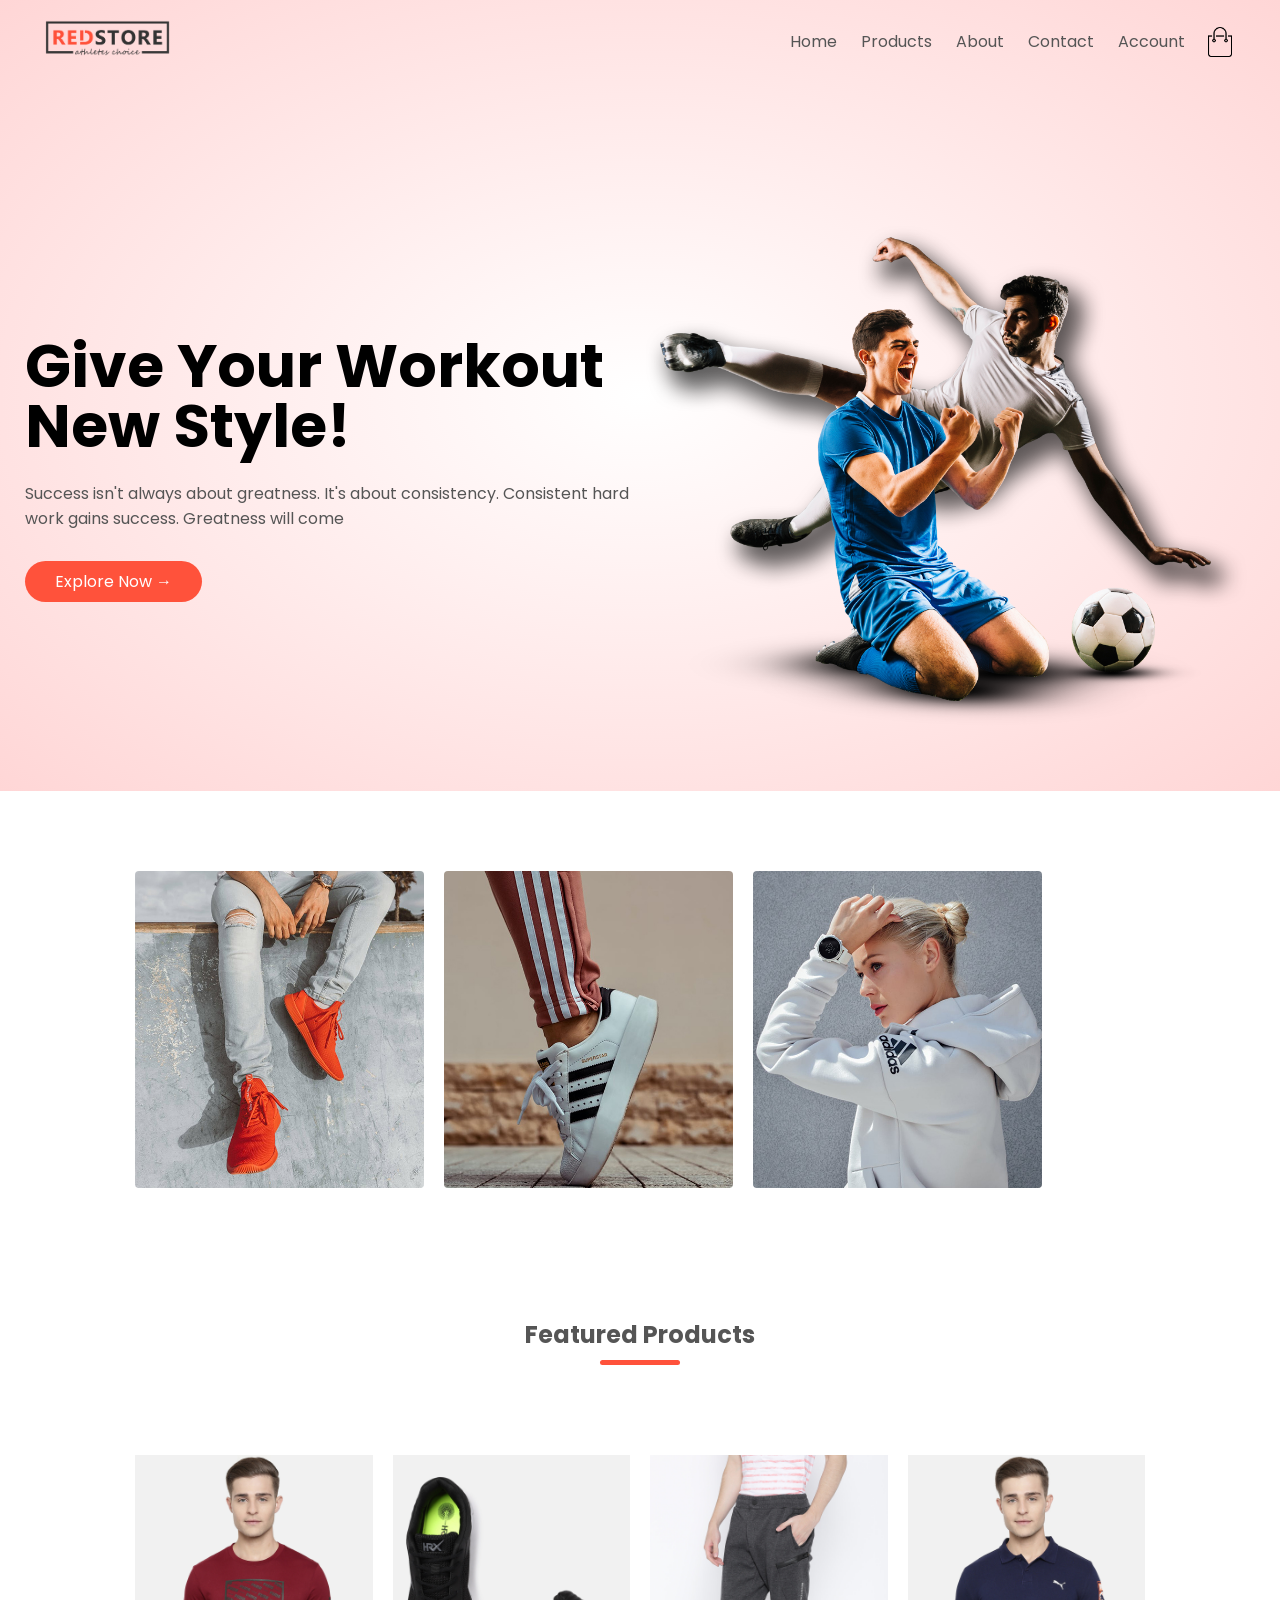
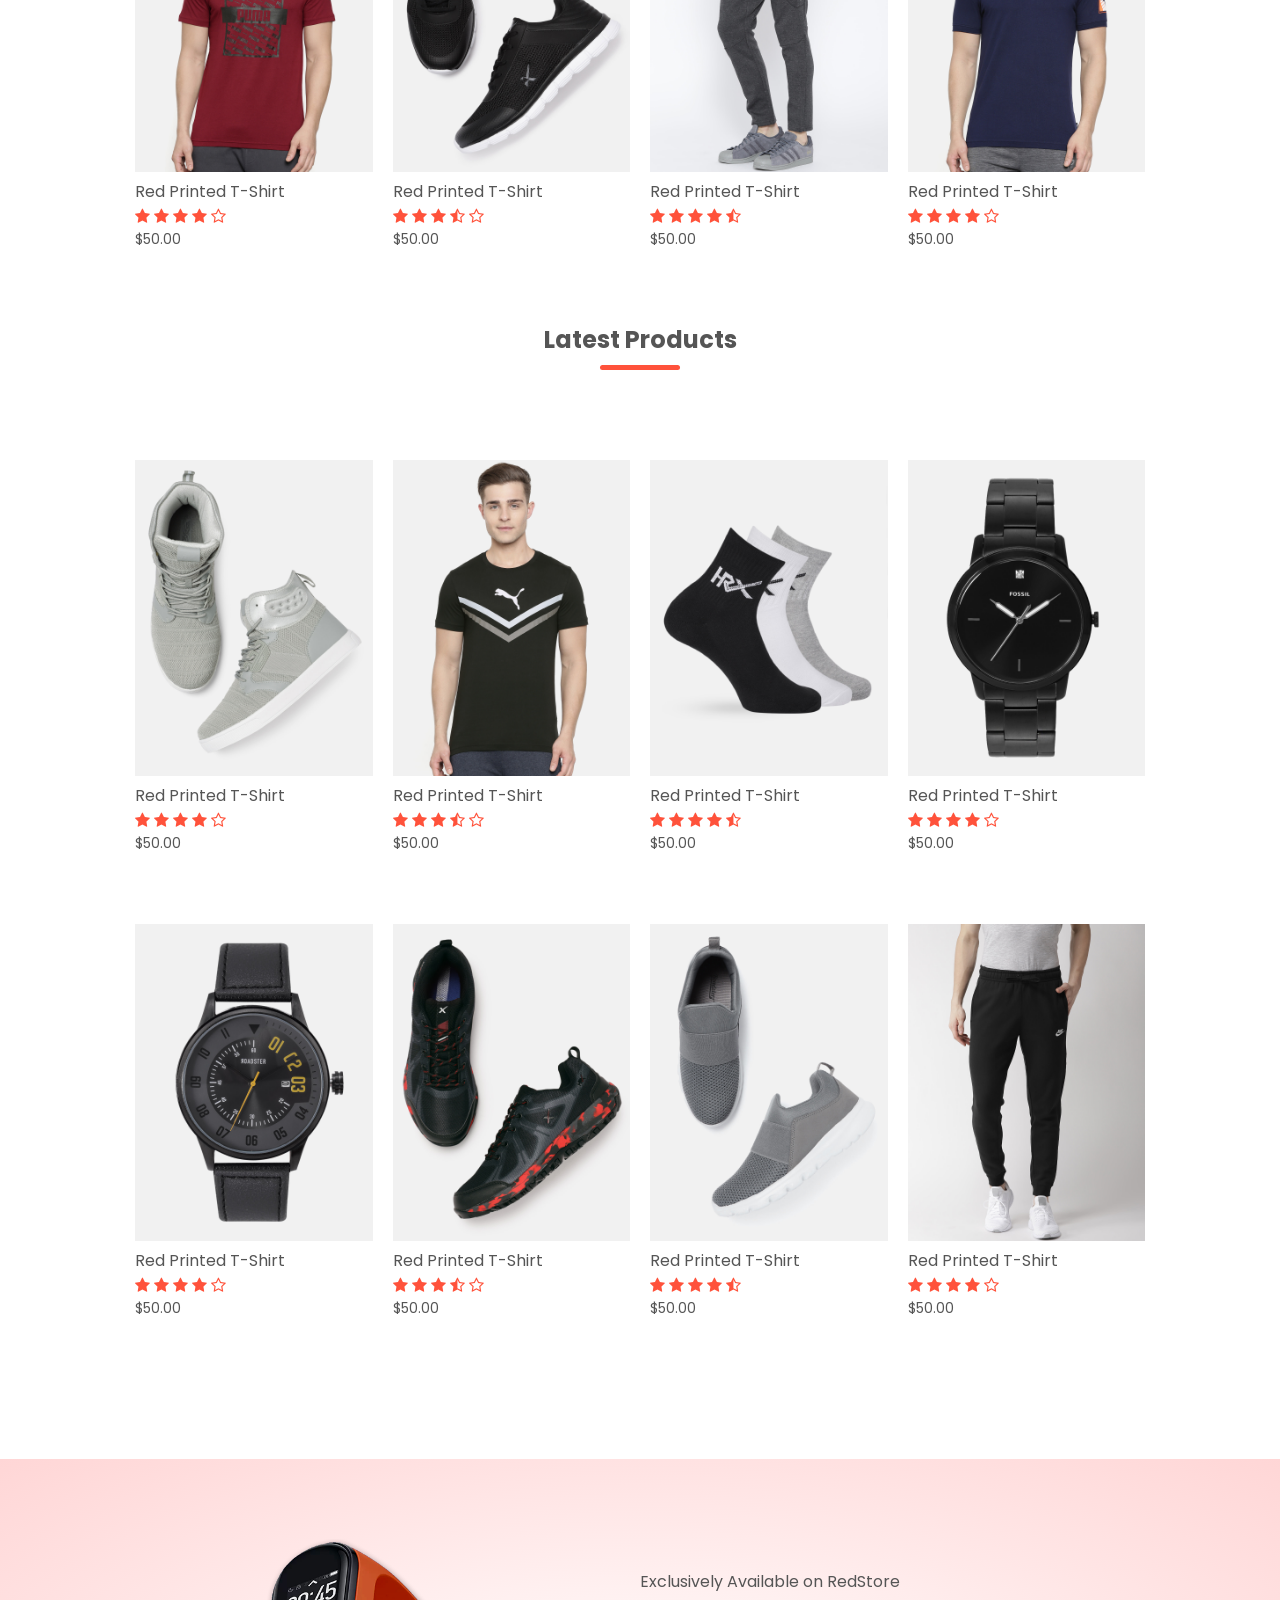
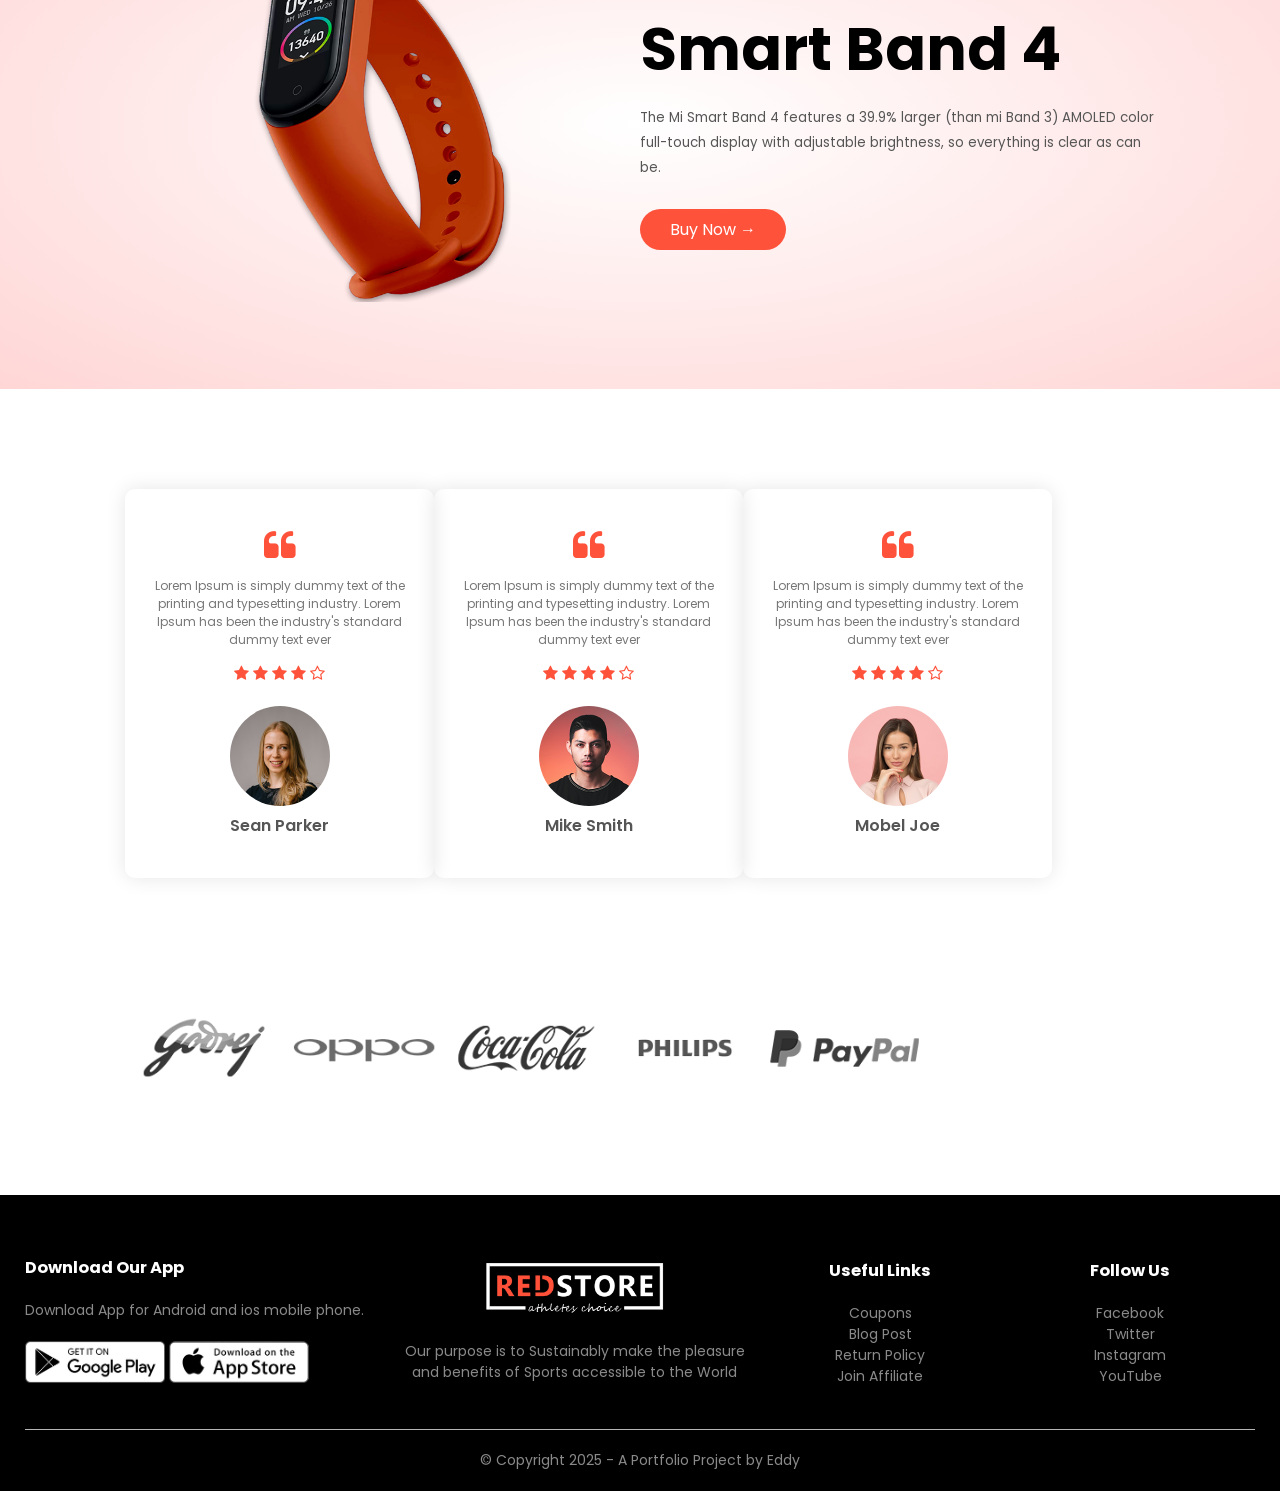
==== home.html @ 52238ee3 "first commit" ====
<!DOCTYPE html>
<html lang="en">
<head>
    <meta charset="UTF-8">
    <meta name="viewport" content="width=device-width, initial-scale=1.0">
    <title>Red Store | Home</title>
    <link rel="stylesheet" href="style.css">
    <link rel="stylesheet" href="https://fonts.googleapis.com/css2?family=Poppins:wght@300;400;500;600;700&display=swap">
    <link rel="stylesheet" href="https://stackpath.bootstrapcdn.com/font-awesome/4.7.0/css/font-awesome.min.css">
</head>
<body>
    <!----------Header---------------->
    <div class="header">
        <div class="container">
        <div class="navbar">
            <div class="logo">
                <img src="images/logo.png" alt="logo" width="125px">
            </div>

            <nav>
                <ul id="MenuItems">
                    <li><a href="home.html">Home</a></li>
                    <li><a href="products.html">Products</a></li>
                    <li><a href="about.html">About</a></li>
                    <li><a href="contact.html">Contact</a></li>
                    <li><a href="account.html">Account</a></li>
                </ul>
            </nav>
            <img src="images/cart.png" width="30px" height="30px">
            <img src="images/menu.png" class="menu-icon" onclick="menutoggle()">
        </div>
        <div class="row">
            <div class="col-2">
                <h1>Give Your Workout <br> New Style!</h1>
                <p>Success isn't always about greatness. It's about
                    consistency. Consistent hard work gains success. 
                    Greatness will come
                </p>
                <a href="" class="btn">Explore Now &#8594;</a>
            </div>
            <div class="col-2">
                <img src="images/image1.png" alt="">
            </div>
        </div>
        </div>
    </div>    

    <!----------Featured Categories--------->
    <div class="categories">
        <div class="small-container">
            <div class="row">
                <div class="col-3">
                    <img src="images/category-1.jpg">
                </div>
                <div class="col-3">
                    <img src="images/category-2.jpg">
                </div>
                <div class="col-3">
                    <img src="images/category-3.jpg"> 
                </div>
            </div>
        </div>    
    </div>

    <!----------Featured Products---------->
    <div class="small-container">
        <h2 class="title">Featured Products</h2>
        <div class="row">
            <div class="col-4">
                <img src="images/product-1.jpg">
                <h4>Red Printed T-Shirt</h4>
                <div class="rating">
                    <i class="fa fa-star"></i>
                    <i class="fa fa-star"></i>
                    <i class="fa fa-star"></i>
                    <i class="fa fa-star"></i>
                    <i class="fa fa-star-o"></i>
                </div>
                <p>$50.00</p>
            </div>
            <div class="col-4">
                <img src="images/product-2.jpg">
                <h4>Red Printed T-Shirt</h4>
                <div class="rating">
                    <i class="fa fa-star"></i>
                    <i class="fa fa-star"></i>
                    <i class="fa fa-star"></i>
                    <i class="fa fa-star-half-o"></i>
                    <i class="fa fa-star-o"></i>
                </div>
                <p>$50.00</p>
            </div>
            <div class="col-4">
                <img src="images/product-3.jpg">
                <h4>Red Printed T-Shirt</h4>
                <div class="rating">
                    <i class="fa fa-star"></i>
                    <i class="fa fa-star"></i>
                    <i class="fa fa-star"></i>
                    <i class="fa fa-star"></i>
                    <i class="fa fa-star-half-o"></i>
                </div>
                <p>$50.00</p>
            </div>
            <div class="col-4">
                <img src="images/product-4.jpg">
                <h4>Red Printed T-Shirt</h4>
                <div class="rating">
                    <i class="fa fa-star"></i>
                    <i class="fa fa-star"></i>
                    <i class="fa fa-star"></i>
                    <i class="fa fa-star"></i>
                    <i class="fa fa-star-o"></i>
                </div>
                <p>$50.00</p>
            </div>
        </div>

        <h2 class="title">Latest Products</h2>
        <div class="row">
            <div class="col-4">
                <img src="images/product-5.jpg">
                <h4>Red Printed T-Shirt</h4>
                <div class="rating">
                    <i class="fa fa-star"></i>
                    <i class="fa fa-star"></i>
                    <i class="fa fa-star"></i>
                    <i class="fa fa-star"></i>
                    <i class="fa fa-star-o"></i>
                </div>
                <p>$50.00</p>
            </div>
            <div class="col-4">
                <img src="images/product-6.jpg">
                <h4>Red Printed T-Shirt</h4>
                <div class="rating">
                    <i class="fa fa-star"></i>
                    <i class="fa fa-star"></i>
                    <i class="fa fa-star"></i>
                    <i class="fa fa-star-half-o"></i>
                    <i class="fa fa-star-o"></i>
                </div>
                <p>$50.00</p>
            </div>
            <div class="col-4">
                <img src="images/product-7.jpg">
                <h4>Red Printed T-Shirt</h4>
                <div class="rating">
                    <i class="fa fa-star"></i>
                    <i class="fa fa-star"></i>
                    <i class="fa fa-star"></i>
                    <i class="fa fa-star"></i>
                    <i class="fa fa-star-half-o"></i>
                </div>
                <p>$50.00</p>
            </div>
            <div class="col-4">
                <img src="images/product-8.jpg">
                <h4>Red Printed T-Shirt</h4>
                <div class="rating">
                    <i class="fa fa-star"></i>
                    <i class="fa fa-star"></i>
                    <i class="fa fa-star"></i>
                    <i class="fa fa-star"></i>
                    <i class="fa fa-star-o"></i>
                </div>
                <p>$50.00</p>
            </div>
        </div>
        <div class="row">
            <div class="col-4">
                <img src="images/product-9.jpg">
                <h4>Red Printed T-Shirt</h4>
                <div class="rating">
                    <i class="fa fa-star"></i>
                    <i class="fa fa-star"></i>
                    <i class="fa fa-star"></i>
                    <i class="fa fa-star"></i>
                    <i class="fa fa-star-o"></i>
                </div>
                <p>$50.00</p>
            </div>
            <div class="col-4">
                <img src="images/product-10.jpg">
                <h4>Red Printed T-Shirt</h4>
                <div class="rating">
                    <i class="fa fa-star"></i>
                    <i class="fa fa-star"></i>
                    <i class="fa fa-star"></i>
                    <i class="fa fa-star-half-o"></i>
                    <i class="fa fa-star-o"></i>
                </div>
                <p>$50.00</p>
            </div>
            <div class="col-4">
                <img src="images/product-11.jpg">
                <h4>Red Printed T-Shirt</h4>
                <div class="rating">
                    <i class="fa fa-star"></i>
                    <i class="fa fa-star"></i>
                    <i class="fa fa-star"></i>
                    <i class="fa fa-star"></i>
                    <i class="fa fa-star-half-o"></i>
                </div>
                <p>$50.00</p>
            </div>
            <div class="col-4">
                <img src="images/product-12.jpg">
                <h4>Red Printed T-Shirt</h4>
                <div class="rating">
                    <i class="fa fa-star"></i>
                    <i class="fa fa-star"></i>
                    <i class="fa fa-star"></i>
                    <i class="fa fa-star"></i>
                    <i class="fa fa-star-o"></i>
                </div>
                <p>$50.00</p>
            </div>
        </div>
    </div>

    <!-----------Offer---------->
    <div class="offer">
        <div class="small-container">
            <div class="row">
                <div class="col-2">
                    <img src="images/exclusive.png" class="offer-img">
                </div>
                <div class="col-2">
                    <p>Exclusively Available on RedStore</p>
                    <h1>Smart Band 4</h1>
                    <small>The Mi Smart Band 4 features a 39.9% larger (than mi Band 3) AMOLED color full-touch display with adjustable brightness, so everything is clear as can be.</small><br>
                    <a href="" class="btn">Buy Now &#8594</a>
                </div>
            </div>
        </div>
    </div>

    <!-----------Testimonial-->
    <div class="testimonial">
        <div class="small-container">
            <div class="row">
                <div class="col-3">
                    <i class="fa fa-quote-left"></i>
                    <p>Lorem Ipsum is simply dummy text of the printing and typesetting industry. Lorem Ipsum has been the industry's standard dummy text ever</p>
                    <div class="rating">
                        <i class="fa fa-star"></i>
                        <i class="fa fa-star"></i>
                        <i class="fa fa-star"></i>
                        <i class="fa fa-star"></i>
                        <i class="fa fa-star-o"></i>
                    </div>
                    <img src="images/user-1.png">
                    <h3>Sean Parker</h3>
                </div>
                <div class="col-3">
                    <i class="fa fa-quote-left"></i>
                    <p>Lorem Ipsum is simply dummy text of the printing and typesetting industry. Lorem Ipsum has been the industry's standard dummy text ever</p>
                    <div class="rating">
                        <i class="fa fa-star"></i>
                        <i class="fa fa-star"></i>
                        <i class="fa fa-star"></i>
                        <i class="fa fa-star"></i>
                        <i class="fa fa-star-o"></i>
                    </div>
                    <img src="images/user-2.png">
                    <h3>Mike Smith</h3>
                </div>
                <div class="col-3">
                    <i class="fa fa-quote-left"></i>
                    <p>Lorem Ipsum is simply dummy text of the printing and typesetting industry. Lorem Ipsum has been the industry's standard dummy text ever</p>
                    <div class="rating">
                        <i class="fa fa-star"></i>
                        <i class="fa fa-star"></i>
                        <i class="fa fa-star"></i>
                        <i class="fa fa-star"></i>
                        <i class="fa fa-star-o"></i>
                    </div>
                    <img src="images/user-3.png">
                    <h3>Mobel Joe</h3>
                </div>
            </div>
        </div>
    </div>

    <!------------Brands---------->
    <div class="brands">
        <div class="small-container">
            <div class="row">
                <div class="col-5">
                    <img src="images/logo-godrej.png" alt="">
                </div>
                <div class="col-5">
                    <img src="images/logo-oppo.png" alt="">
                </div><div class="col-5">
                    <img src="images/logo-coca-cola.png" alt="">
                </div><div class="col-5">
                    <img src="images/logo-philips.png" alt="">
                </div>
                <div class="col-5">
                    <img src="images/logo-paypal.png" alt="">
                </div>
            </div>
        </div>
    </div>

    <!------------Footer---------->
    <div class="footer">
        <div class="container">
            <div class="row">
                <div class="footer-col-1">
                    <h3>Download Our App</h3>
                    <p>Download App for Android and ios mobile phone.</p>
                    <div class="app-logo">
                        <img src="images/play-store.png">
                        <img src="images/app-store.png">
                    </div>
                </div>
                <div class="footer-col-2">
                    <img src="images/logo-white.png">
                    <p>Our purpose is to Sustainably make the pleasure and benefits of Sports accessible to the World</p>
                </div>
                <div class="footer-col-3">
                    <h3>Useful Links</h3>
                    <ul>
                        <li>Coupons</li>
                        <li>Blog Post</li>
                        <li>Return Policy</li>
                        <li>Join Affiliate</li>
                    </ul>
                </div>
                <div class="footer-col-4">
                    <h3>Follow Us</h3>
                    <ul>
                        <li>Facebook</li>
                        <li>Twitter</li>
                        <li>Instagram</li>
                        <li>YouTube</li>
                    </ul>
                </div>
            </div>

            <hr>
            <p class="copyright">&copy; Copyright 2025 - A Portfolio Project by Eddy</p>
        </div>
    </div>

    <!-------------JS for toggle menu-->
    <script>
        var MenuItems = document.getElementById("MenuItems");

        MenuItems.style.maxHeight = "0px";

        function menutoggle(){
            if(MenuItems.style.maxHeight == "0px"){
                MenuItems.style.maxHeight = "200px";
            }
            else{
                MenuItems.style.maxHeight = "0px";   
            }
        }
    </script>
</body>
</html>
---- style.css ----
* {
    margin: 0;
    padding: 0;
    box-sizing: border-box;
}

body {
    font-family: 'Poppins', sans-serif;
}
.navbar {
    display: flex;
    align-items: center;
    padding: 20px;
}

nav {
    flex: 1;
    text-align: right;
}

nav ul {
    display: inline-block;
    list-style-type: none;
}

nav ul li{
    display: inline-block;
    margin-right: 20px;
}

a {
    text-decoration: none;
    color: #555;

}

p {
    color: #555;
}

.container {
    max-width: 1300px;
    margin: auto;
    padding-left: 25px;
    padding-right: 25px;
}

.row {
    display: flex;
    align-items: center;
    flex-wrap: wrap;
}

.col-2 {
    flex-basis: 50%;
    min-width: 300px;
}

.col-2 img {
    max-width: 100%;
    padding: 50px 0 ;
}

.col-2 h1 {
    font-size: 60px;
    line-height: 60px;
    margin: 25px 0;
}

.btn {
    display: inline-block;
    background: #ff523b;
    color: #fff;
    padding: 8px 30px;
    margin: 30px 0;
    border-radius: 30px;
    transition: 0.5s;
}

.btn:hover {
    background: #563434;
}

.header {
    background: radial-gradient(#fff,#ffd6d6);
}

.header .row {
    margin-top: 70px;
}

.categories {
    margin: 70px 0;
}

.col-3 {
    flex-basis: 30%;
    min-width: 250px;
    margin-bottom: 30px;
    padding: 10px;
}

.col-3 img {
    width: 100%;
    border-radius: 4px;
    transition: transform 0.5s;
}
.col-3 img:hover{
    transform: translateY(-10px);
}

.small-container {
    max-width: 1080px;
    margin: auto;
    padding-left: 25px;
    padding-right: 25px;
}

.col-4 {
    flex-basis: 25%;
    padding: 10px;
    min-width: 200px;
    margin-bottom: 50px;
    transition: transform 0.5s;
}

.col-4 img {
    width: 100%;
}

.title {
    text-align: center;
    margin: 0 auto 80px;
    position: relative;
    line-height: 60px;
    color: #555;
}

.title::after {
    content: '';
    background: #ff523b;
    width: 80px;
    height: 5px;
    border-radius: 5px;
    position: absolute;
    bottom: 0;
    left: 50%;
    transform: translateX(-50%);
}

h4 {
    color: #555;
    font-weight: normal;
}

.col-4 p {
    font-size: 14px;
}

.rating .fa {
    color: #ff523b;

}

.col-4:hover {
    transform: translateY(-5px);
}

.col-2, .col-3, .col-4{
    width: 100%;
}

/*------Offer------*/
.offer {
    background: radial-gradient(#fff,#ffd6d6);
    margin-top: 80px;
    padding: 30px 0;
}

.col-2 .offer-img {
    padding: 50px;
}

small {
    color: #555;
}

/**/

.testimonial {
    padding-top: 100px;
}

.testimonial .col-3{
    text-align: center;
    padding: 40px 20px;
    box-shadow: 0 0 20px 0px rgba(0, 0, 0, 0.1);
    cursor: pointer;
    transition: transform 0.5s;
    border-radius: 10px;
}

.testimonial .col-3 img{
    width: 100px;
    margin-top: 20px;
    border-radius: 50%;
}

.testimonial .col-3:hover {
    transform: translateY(-10px);
}

.fa.fa-quote-left {
    font-size: 34px;
    color: #ff523b;
}

.col-3 p{
    font-size: 12px;
    margin: 12px 0;
    color: #777;
}

.testimonial .col-3 h3 {
    font-weight: 600;
    color: #555;
    font-size: 16px;
}

/*-------brands------*/

.brands {
    margin: 100px auto;
}

.col-5 {
    width: 160px;
}

.col-5 img {
    width: 100%;
    cursor: pointer;
    filter: grayscale(100%);
}

.col-5 img:hover {
    filter: none;
}

.footer {
    background: #000;
    color: #8a8a8a;
    font-size: 14px;
    padding: 60px 0 20px;
}

.footer p{
    color: #8a8a8a;
}

.footer h3{
    color: #fff;
    margin-bottom: 20px;
}

.footer-col-1, .footer-col-2, .footer-col-3,.footer-col-4{
    min-width: 250px;
    margin-bottom: 20px;
}

.footer-col-1{
    flex-basis: 30%;
}

.footer-col-2{
    flex: 1;
    text-align: center;
}

.footer-col-2 img{
    width: 180px;
    margin-bottom: 20px;
}

.footer-col-3, .footer-col-4{
    flex-basis: 12%;
    text-align: center;
}

ul{
    list-style-type: none;
}

.app-logo{
    margin-top: 20px;
}

.app-logo img{
    width: 140px;
}

.footer hr {
    border: none;
    background: #b5b5b5;
    height: 1px;
    margin: 20px 0;
}

.copyright{
    text-align: center;
}

.menu-icon {
    width: 28px;
    margin-left: 20px;
    display: none;
}

/*-------media query for menu-------*/

@media only screen and (max-width: 800px) {
        nav ul{
            position: absolute;
            top: 70px;
            left: 0;
            background: #333;
            width: 100%;
            overflow: hidden;
            transition: max-height 0.9s;
        }

        nav ul li{
            display: block;
            margin-right: 50px;
            margin-top: 10px;
            margin-bottom: 10px;
        }

        nav ul li a{
            color: white;
        }

        .menu-icon {
            display: block;
            cursor: pointer;
        }
}

/*-------media query for less than 600 screen size-------*/

@media only screen and (max-width: 600px) {
    .row{
        text-align: center;
    }
    .col-2, .col-3, .col-4{
        flex-basis: 100%;
        width: 100%;
    }
    .footer-col-1, .footer-col-2, .footer-col-3, .footer-col-4{
        flex-basis: 100%;
        text-align: center;
    }
    .footer .row{
        flex-direction: column;
    }
}
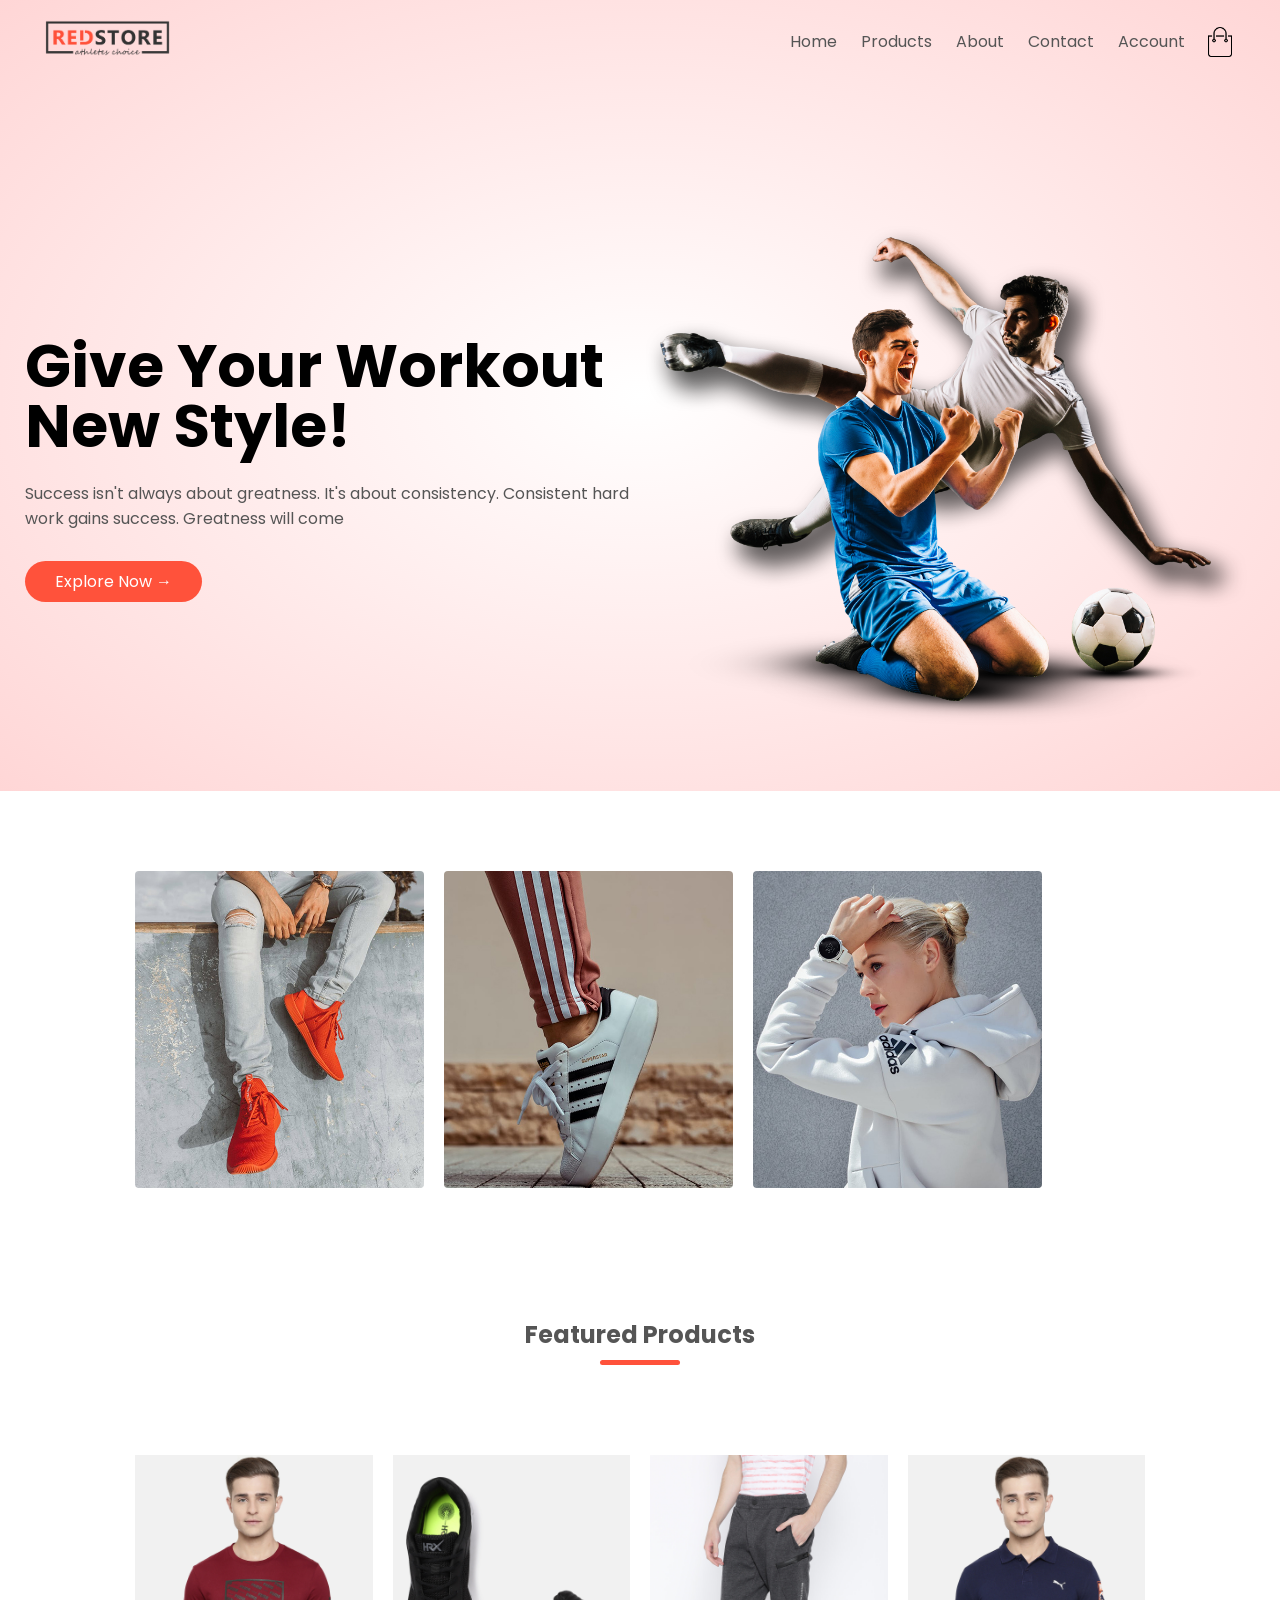
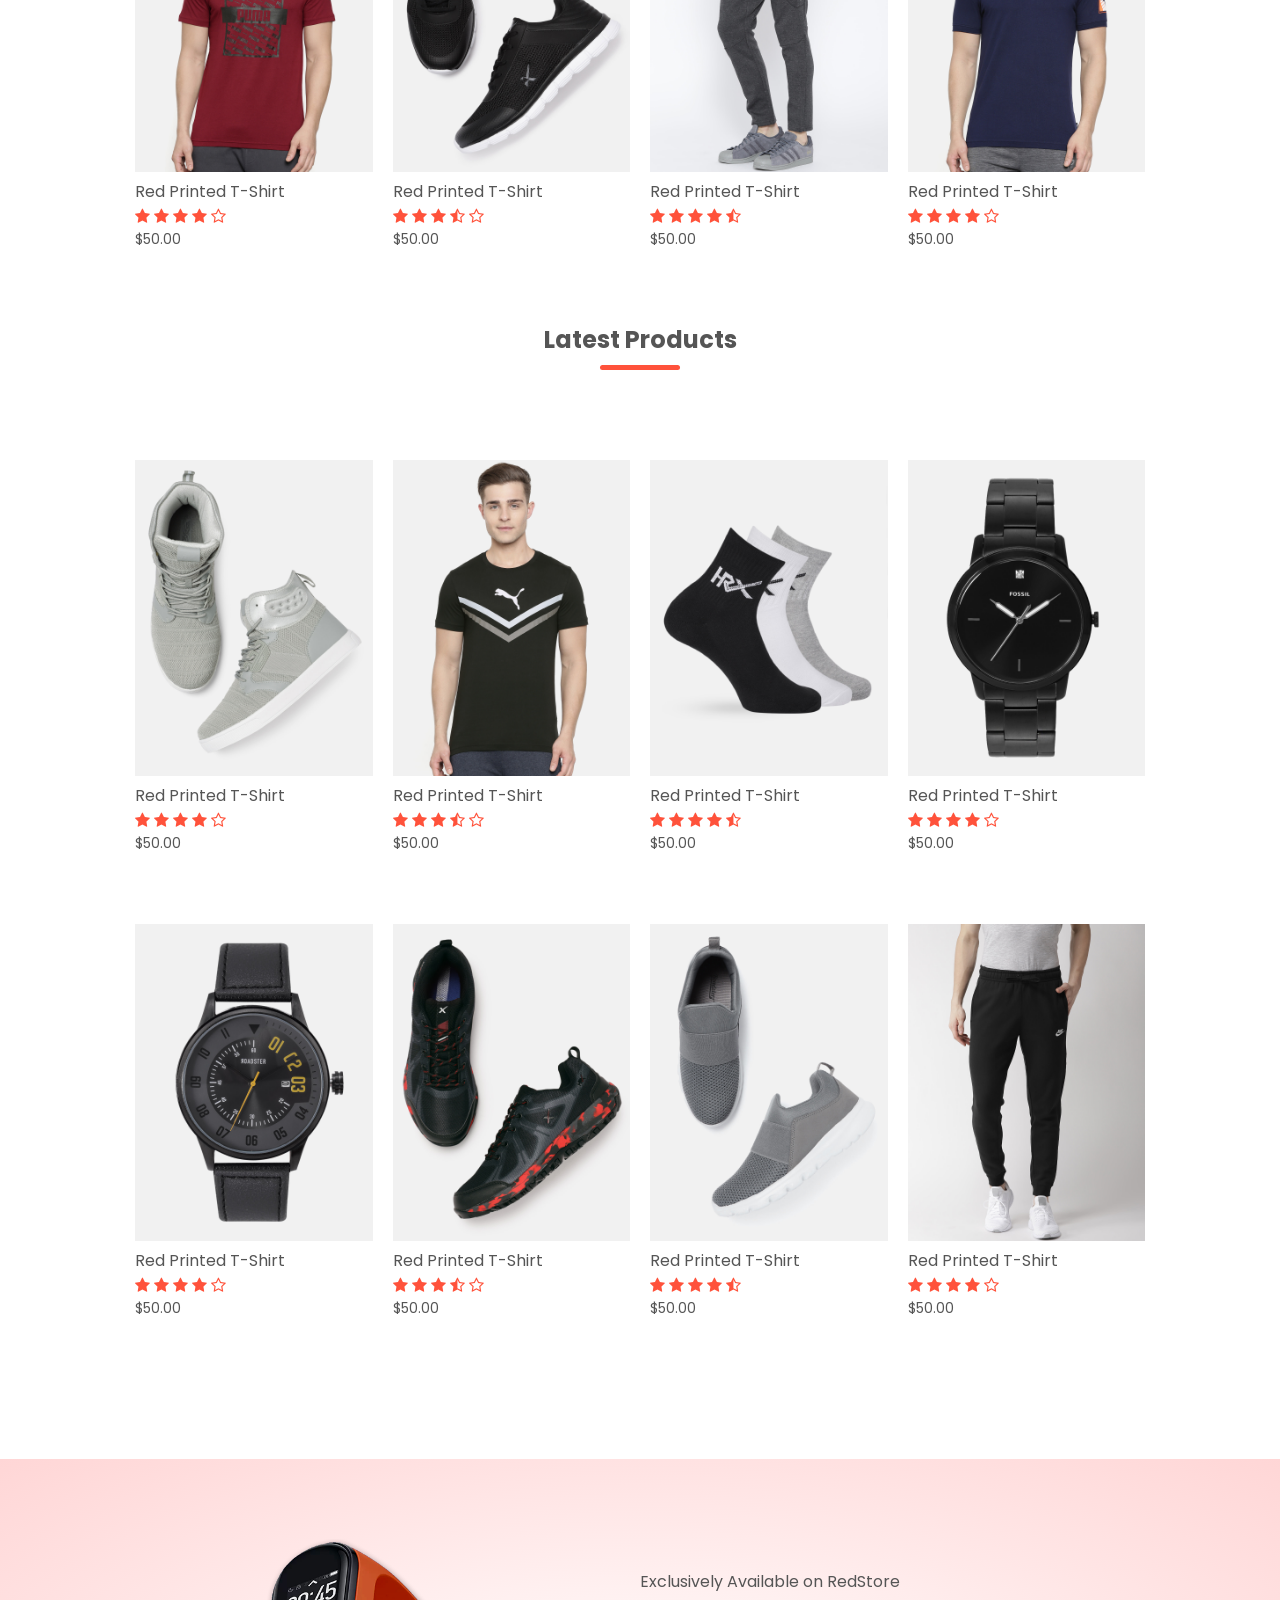
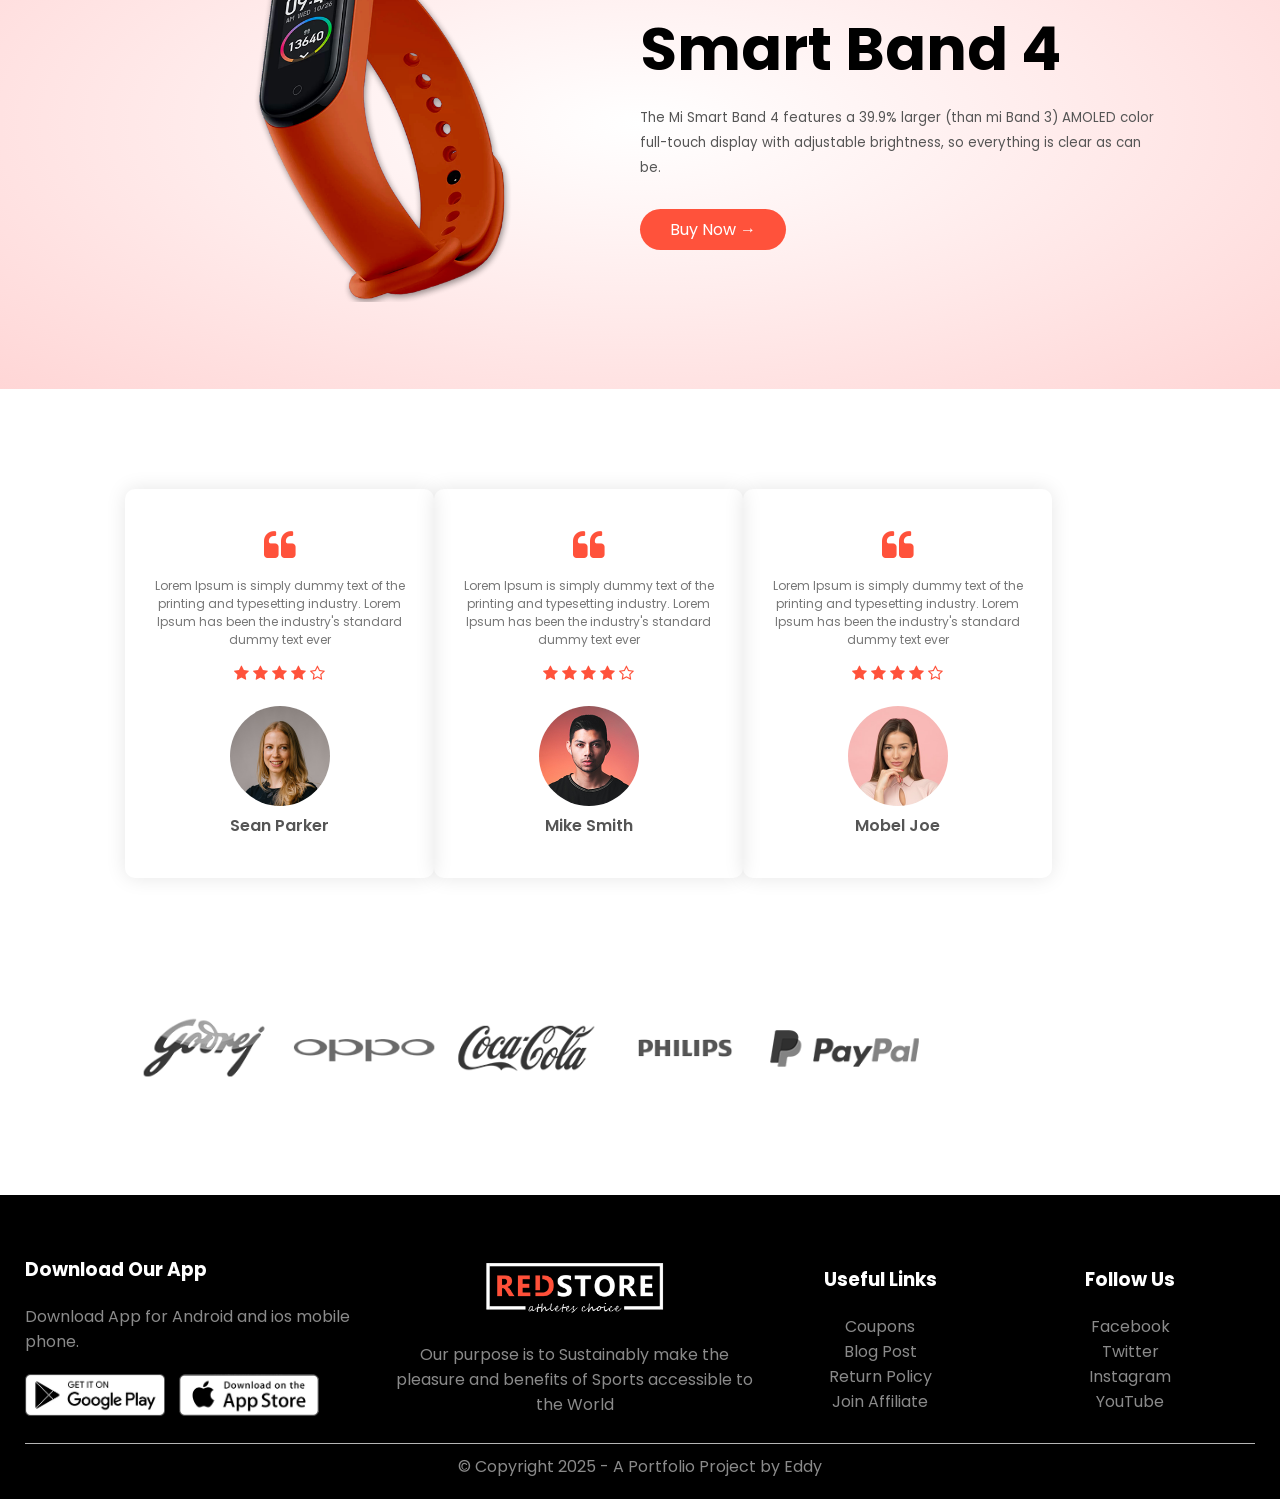
==== commit e58d562c: "Made changes on the footer links" ====
--- a/home.html
+++ b/home.html
@@ -12,36 +12,40 @@
     <!----------Header---------------->
     <div class="header">
         <div class="container">
-        <div class="navbar">
-            <div class="logo">
-                <img src="images/logo.png" alt="logo" width="125px">
-            </div>
-
-            <nav>
-                <ul id="MenuItems">
-                    <li><a href="home.html">Home</a></li>
-                    <li><a href="products.html">Products</a></li>
-                    <li><a href="about.html">About</a></li>
-                    <li><a href="contact.html">Contact</a></li>
-                    <li><a href="account.html">Account</a></li>
-                </ul>
-            </nav>
-            <img src="images/cart.png" width="30px" height="30px">
-            <img src="images/menu.png" class="menu-icon" onclick="menutoggle()">
-        </div>
-        <div class="row">
-            <div class="col-2">
-                <h1>Give Your Workout <br> New Style!</h1>
-                <p>Success isn't always about greatness. It's about
-                    consistency. Consistent hard work gains success. 
-                    Greatness will come
-                </p>
-                <a href="" class="btn">Explore Now &#8594;</a>
-            </div>
-            <div class="col-2">
-                <img src="images/image1.png" alt="">
-            </div>
-        </div>
+            <div class="navbar">
+                <div class="logo">
+                    <img src="images/logo.png" alt="logo" width="125px">
+                </div>
+
+                <nav>
+                    <ul id="MenuItems">
+                        <li><a href="home.html">Home</a></li>
+                        <li><a href="products.html">Products</a></li>
+                        <li><a href="about.html">About</a></li>
+                        <li><a href="contact.html">Contact</a></li>
+                        <li><a href="account.html">Account</a></li>
+                    </ul>
+                </nav>
+
+                <img src="images/cart.png" width="30px" height="30px">
+                <img src="images/menu.png" class="menu-icon" onclick="menutoggle()">
+            </div>
+                
+            <div class="row">
+                <div class="col-2">
+                    <h1>Give Your Workout <br> New Style!</h1>
+                    <p>
+                        Success isn't always about greatness. It's about
+                        consistency. Consistent hard work gains success. 
+                        Greatness will come
+                    </p>
+                    <a href="#" class="btn">Explore Now &#8594;</a>
+                </div>
+            
+                <div class="col-2">
+                    <img src="images/image1.png">
+                </div>
+            </div>
         </div>
     </div>    
 
@@ -323,24 +327,23 @@
                 <div class="footer-col-3">
                     <h3>Useful Links</h3>
                     <ul>
-                        <li>Coupons</li>
-                        <li>Blog Post</li>
-                        <li>Return Policy</li>
-                        <li>Join Affiliate</li>
+                        <li><a href="#">Coupons</a></li>
+                        <li><a href="#">Blog Post</a></li>
+                        <li><a href="#">Return Policy</a></li>
+                        <li><a href="#">Join Affiliate</a></li>
                     </ul>
                 </div>
                 <div class="footer-col-4">
                     <h3>Follow Us</h3>
                     <ul>
-                        <li>Facebook</li>
-                        <li>Twitter</li>
-                        <li>Instagram</li>
-                        <li>YouTube</li>
+                        <li><a href="#">Facebook</a></li>
+                        <li><a href="#">Twitter</a></li>
+                        <li><a href="#">Instagram</a></li>
+                        <li><a href="#">YouTube</a></li>
                     </ul>
                 </div>
             </div>
-
-            <hr>
+            
             <p class="copyright">&copy; Copyright 2025 - A Portfolio Project by Eddy</p>
         </div>
     </div>
--- a/style.css
+++ b/style.css
@@ -250,7 +250,7 @@
 .footer {
     background: #000;
     color: #8a8a8a;
-    font-size: 14px;
+    font-size: 1rem;
     padding: 60px 0 20px;
 }
 
@@ -287,6 +287,20 @@
     text-align: center;
 }
 
+.footer-col-3 ul li a, .footer-col-4 ul li a{
+    color: #8a8a8a;
+    text-decoration: none;
+    margin-bottom: 8px;
+    cursor: pointer;
+    transition: 0.3s ease;
+}
+
+.footer-col-3 ul li a:hover, .footer-col-4 ul li a:hover{
+    color: #ff523b;
+    text-decoration: overline;
+    
+}
+
 ul{
     list-style-type: none;
 }
@@ -297,6 +311,13 @@
 
 .app-logo img{
     width: 140px;
+    cursor: pointer;
+    margin-right: 10px;
+    transition: transform 0.3s;
+}
+
+.app-logo img:hover{
+    transform: scale(1.1);
 }
 
 .footer hr {
@@ -308,6 +329,8 @@
 
 .copyright{
     text-align: center;
+    border-top:  solid 1px #b5b5b5;
+    padding-top: 10px;
 }
 
 .menu-icon {
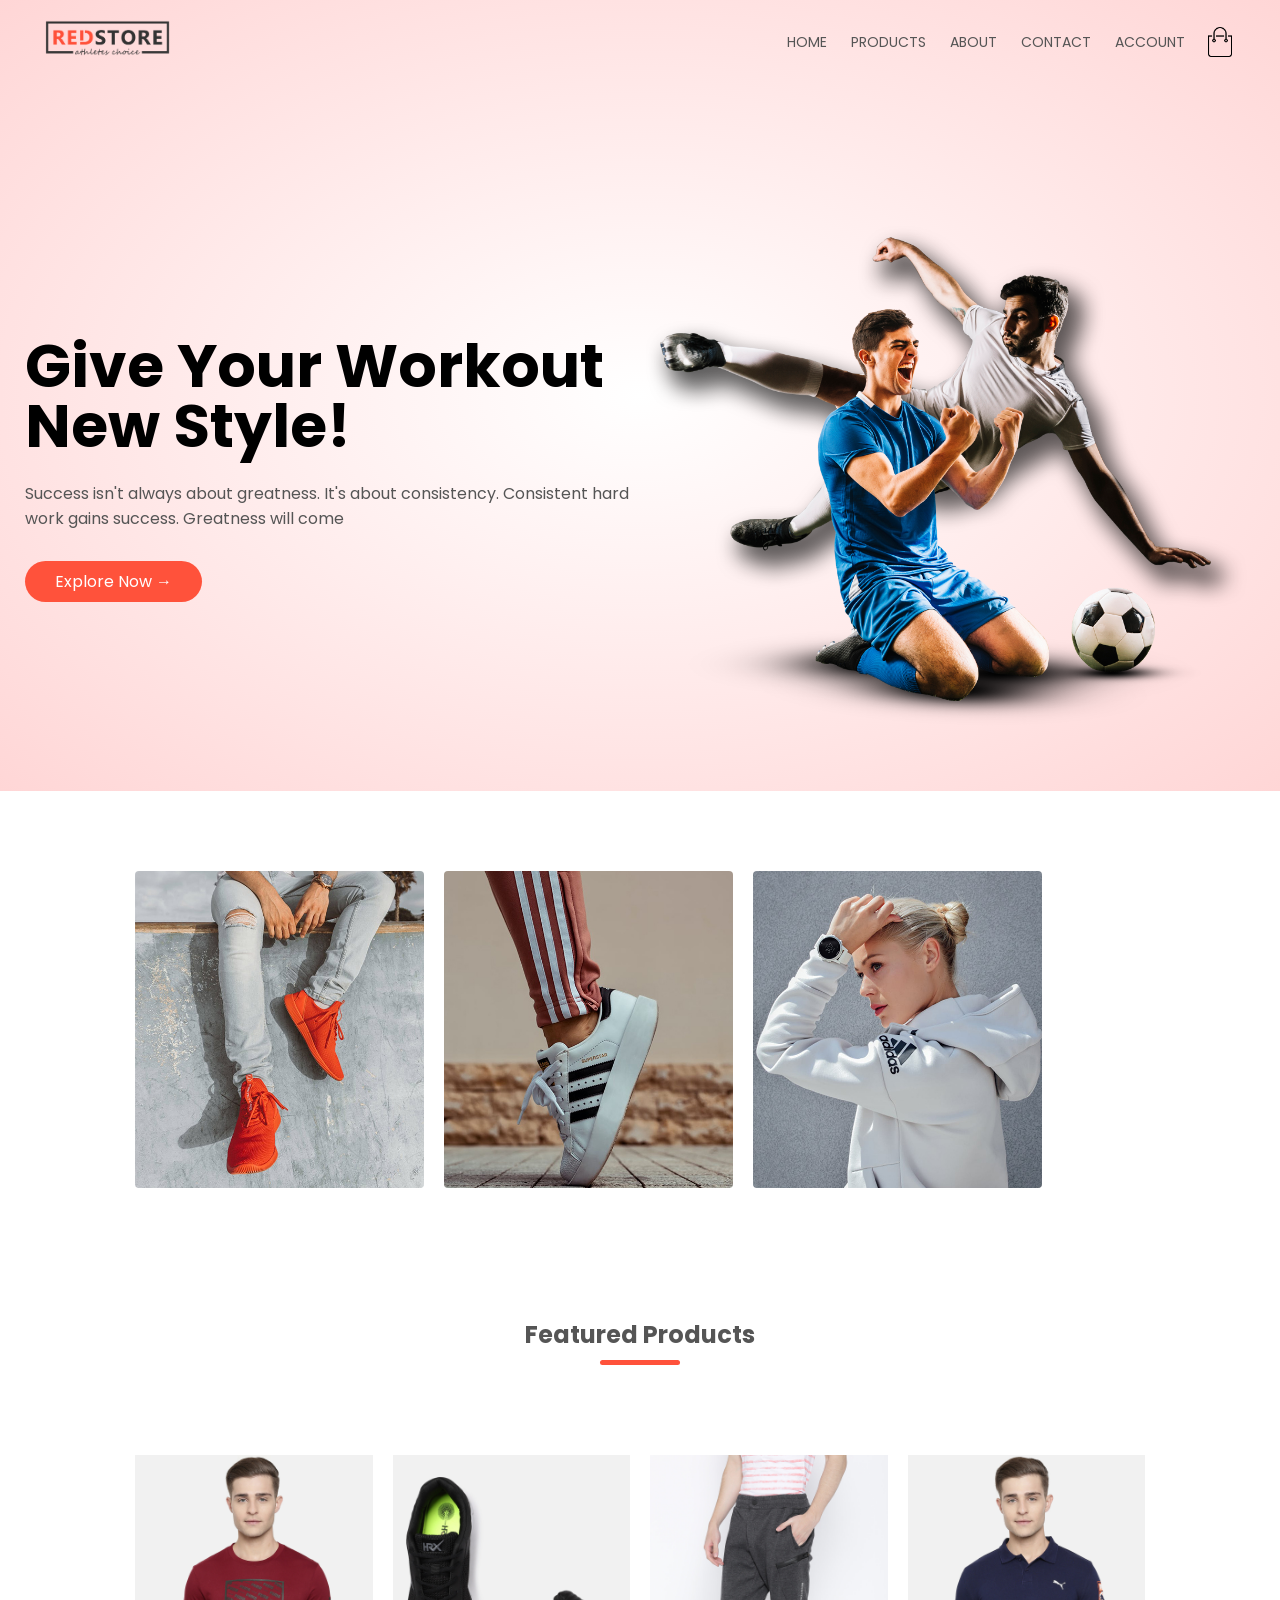
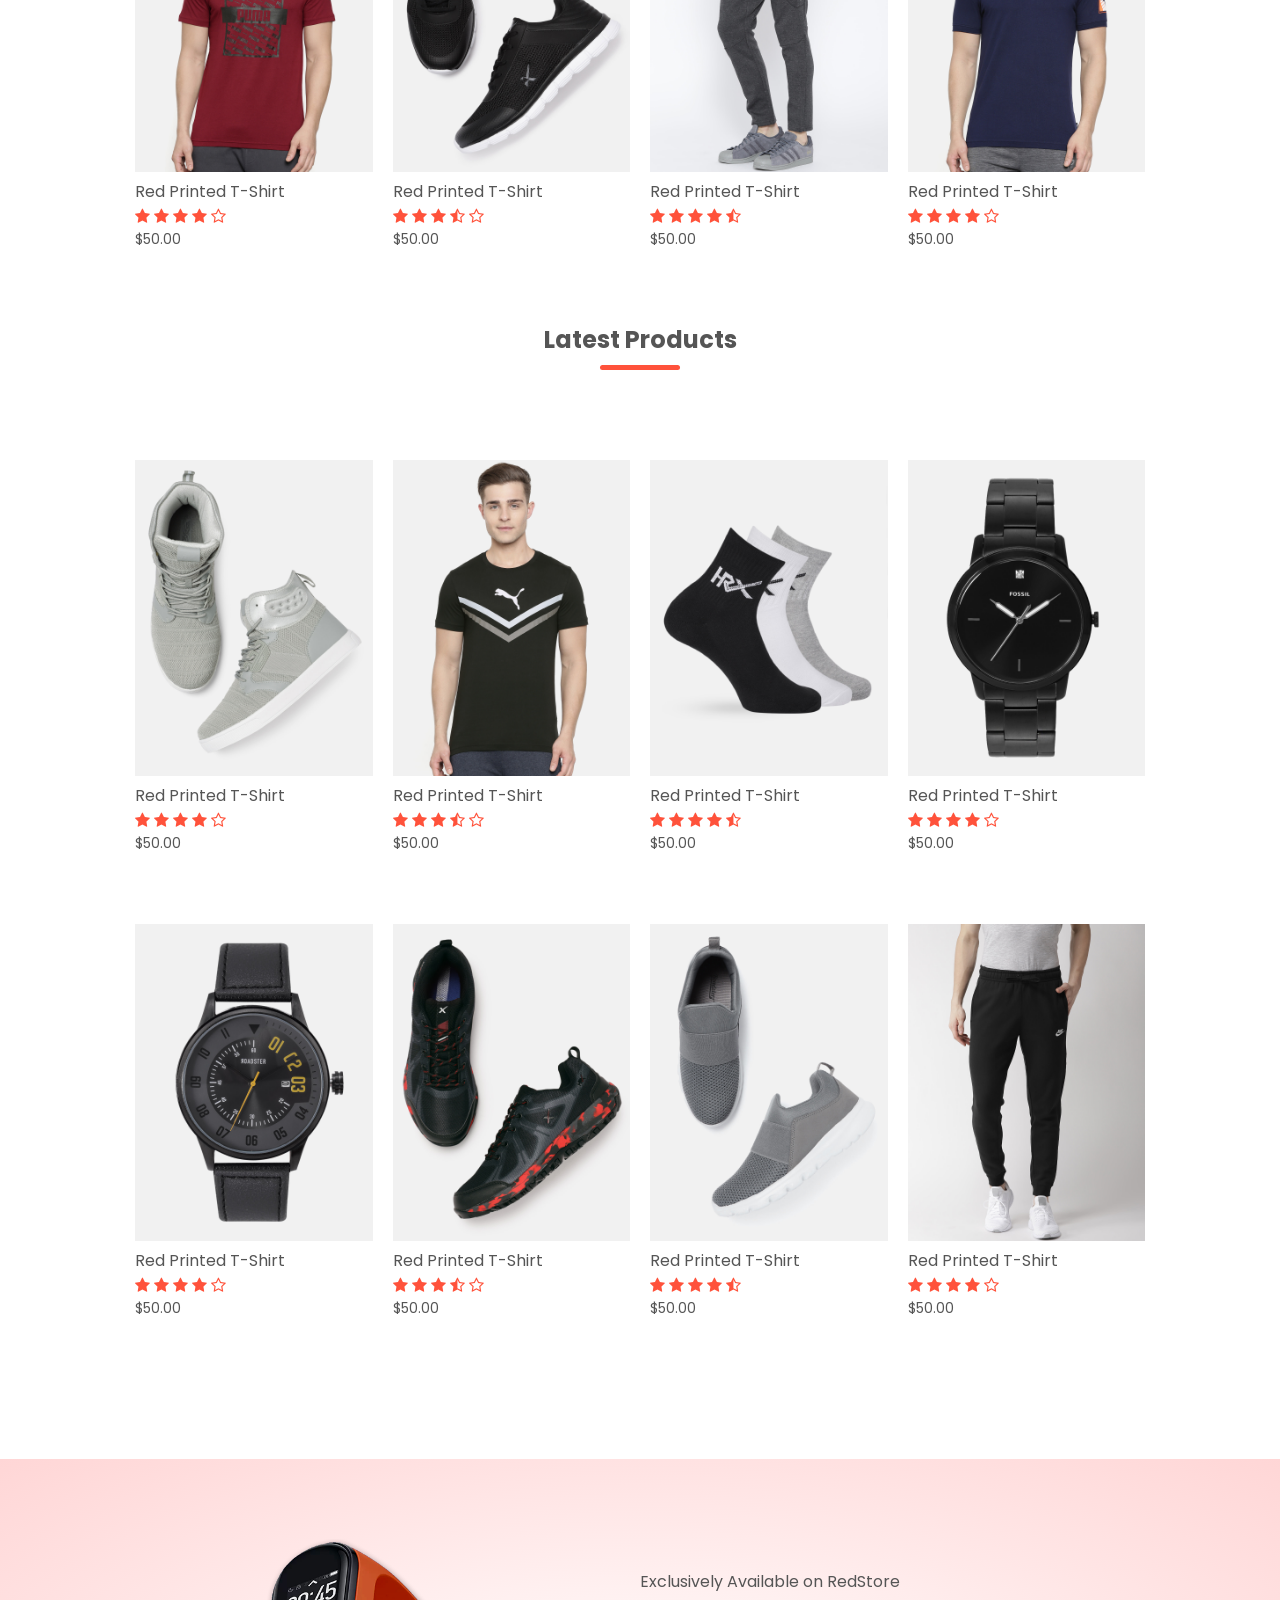
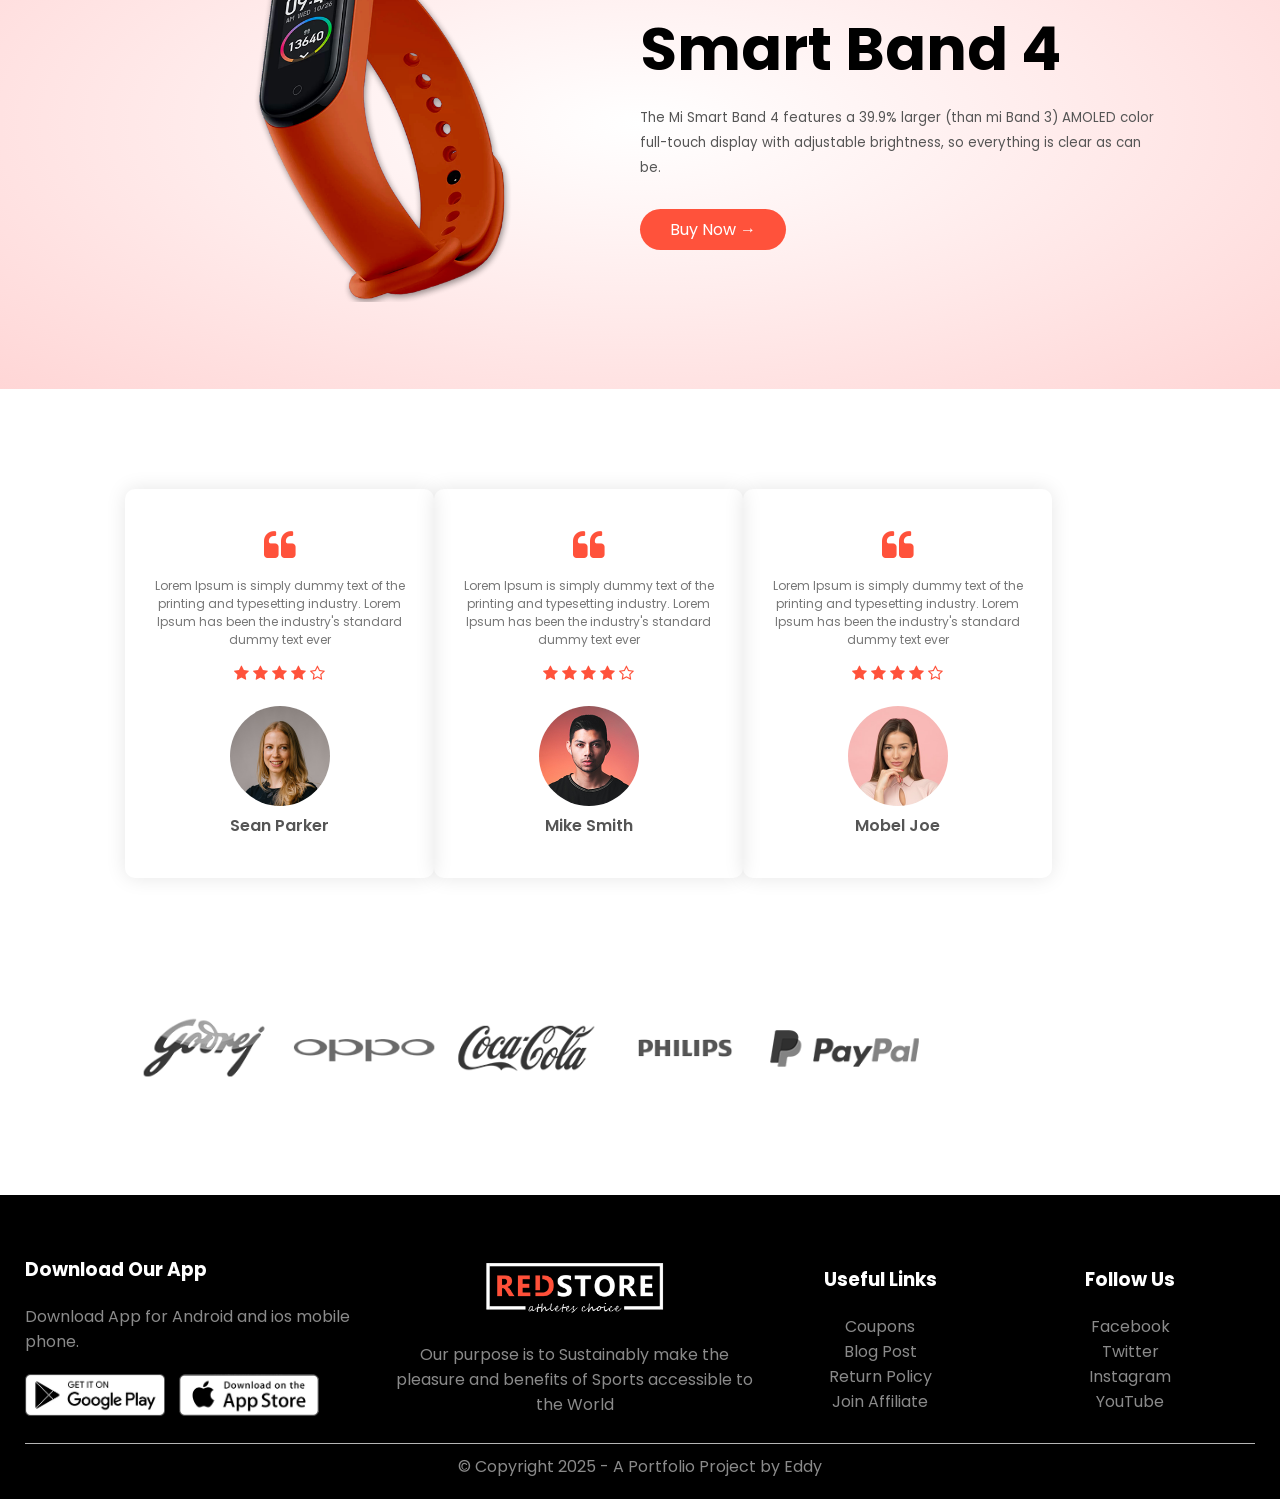
==== commit 9d7f8153: "changes in the nav links" ====
--- a/home.html
+++ b/home.html
@@ -20,10 +20,10 @@
                 <nav>
                     <ul id="MenuItems">
                         <li><a href="home.html">Home</a></li>
-                        <li><a href="products.html">Products</a></li>
-                        <li><a href="about.html">About</a></li>
-                        <li><a href="contact.html">Contact</a></li>
-                        <li><a href="account.html">Account</a></li>
+                        <li><a href="#">Products</a></li>
+                        <li><a href="#">About</a></li>
+                        <li><a href="#">Contact</a></li>
+                        <li><a href="#">Account</a></li>
                     </ul>
                 </nav>
 
--- a/style.css
+++ b/style.css
@@ -26,6 +26,21 @@
 nav ul li{
     display: inline-block;
     margin-right: 20px;
+}
+
+nav ul li a{
+    color: #555;
+    text-decoration: none;
+    font-size: 14px;
+    text-transform: uppercase;
+    transition: 0.3s ease;
+}
+
+nav ul li a:hover{
+    color: #ff523b;
+    font-size: 15px;
+    text-decoration: overline;
+    
 }
 
 a {
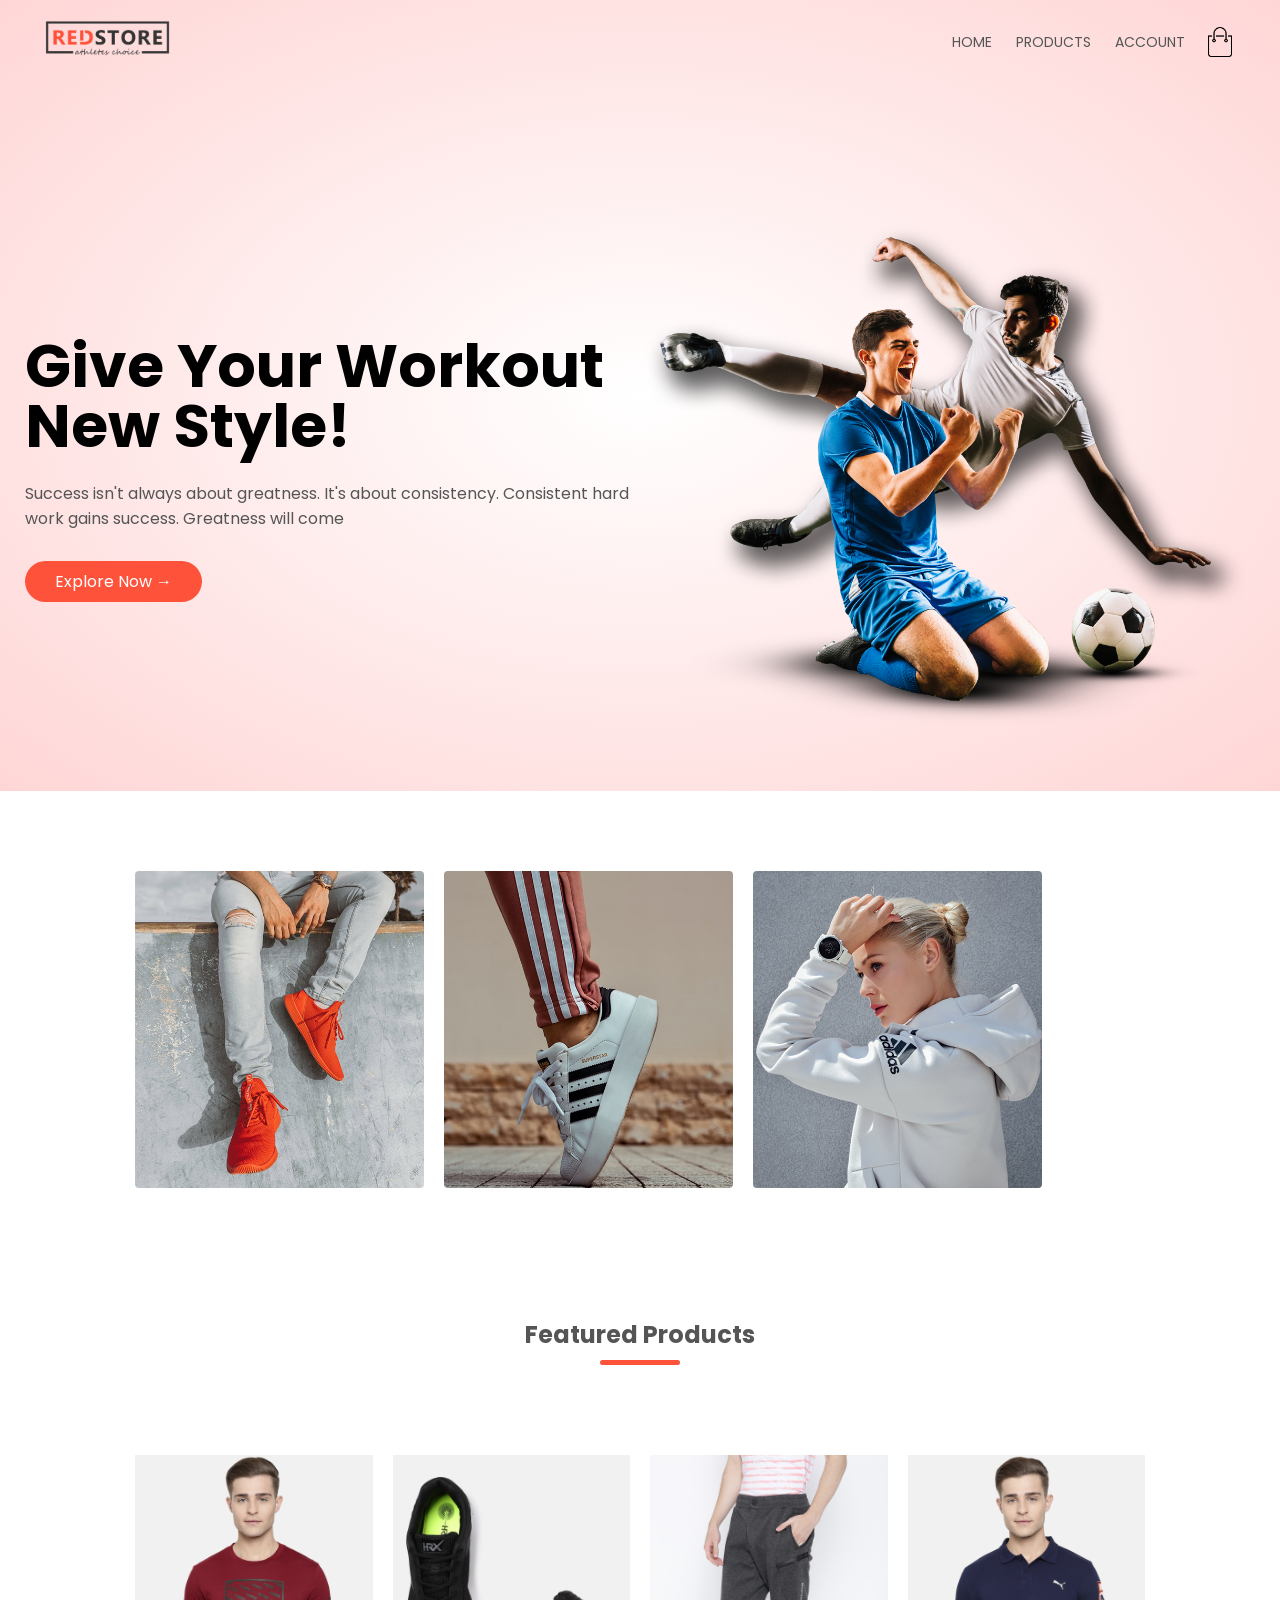
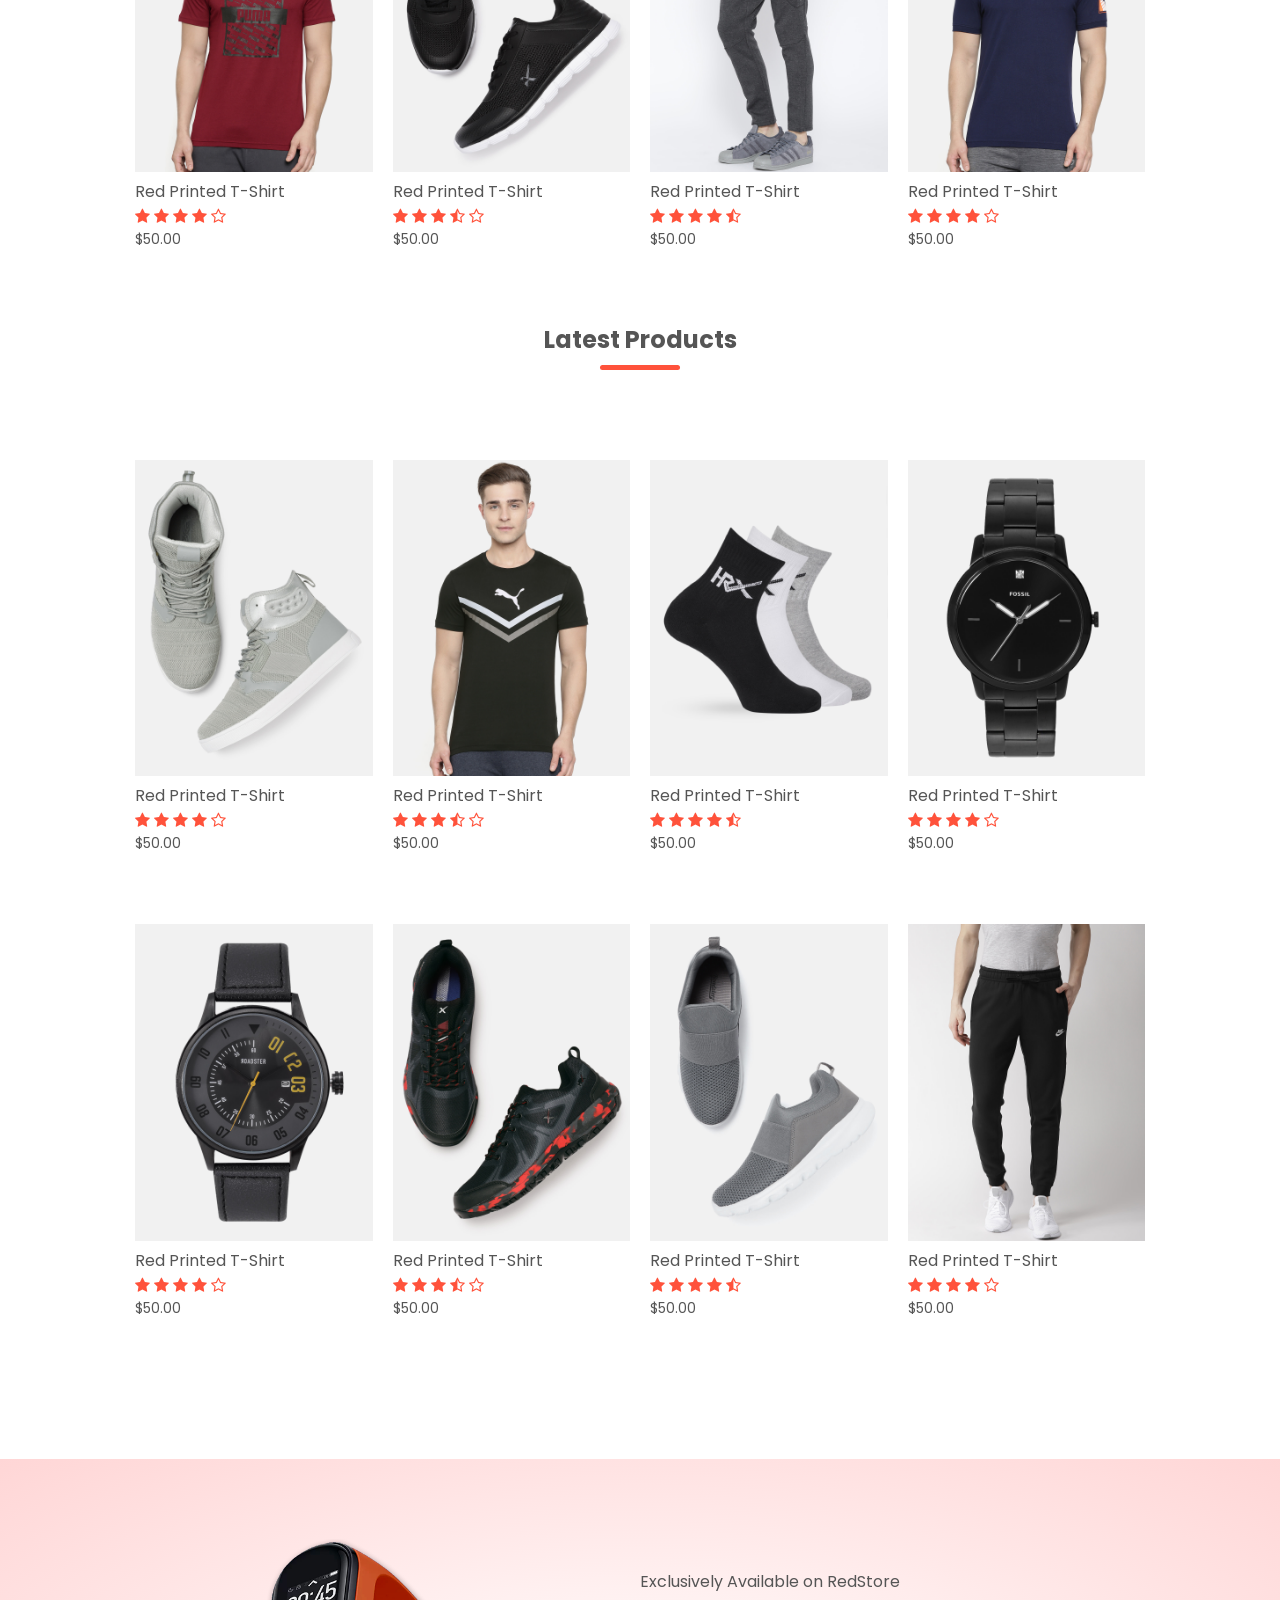
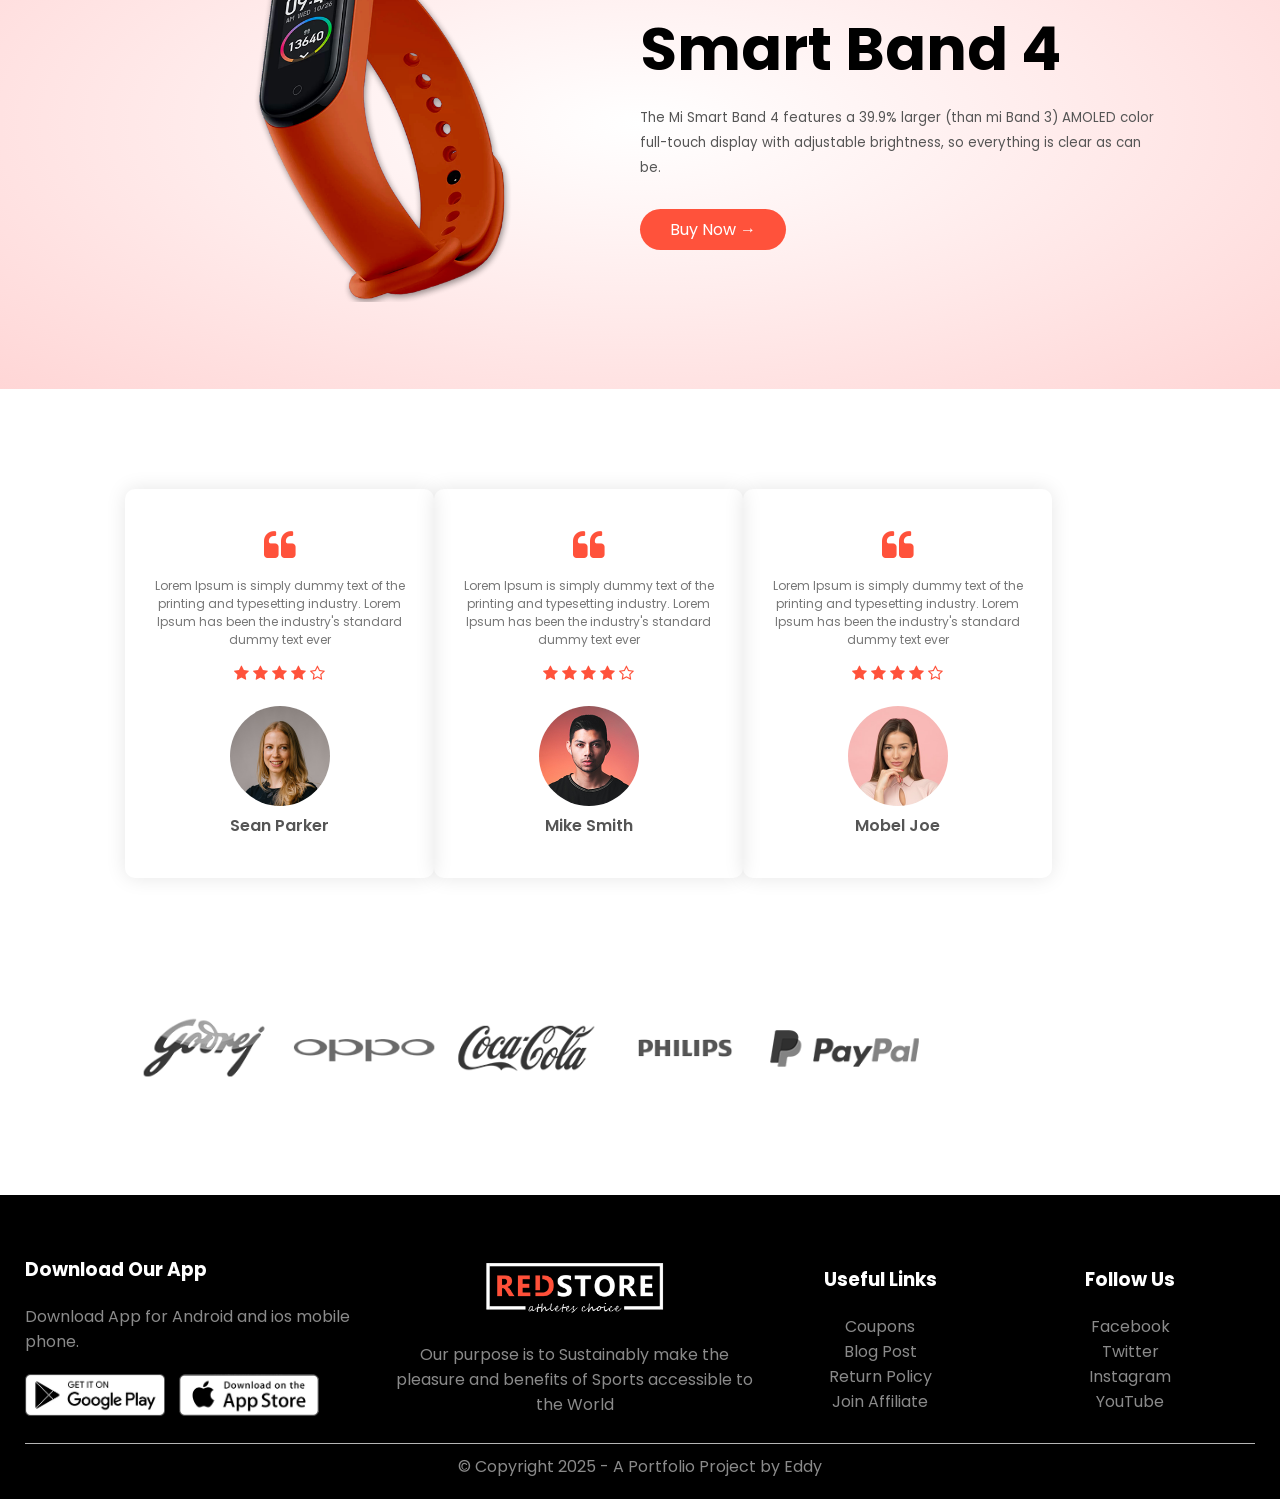
==== commit b0dad0c5: "Add README.md with project details and usage instructions" ====
--- a/home.html
+++ b/home.html
@@ -21,8 +21,8 @@
                     <ul id="MenuItems">
                         <li><a href="home.html">Home</a></li>
                         <li><a href="#">Products</a></li>
-                        <li><a href="#">About</a></li>
-                        <li><a href="#">Contact</a></li>
+                        <!-- <li><a href="#">About</a></li> -->
+                        <!-- <li><a href="#">Contact</a></li> -->
                         <li><a href="#">Account</a></li>
                     </ul>
                 </nav>
